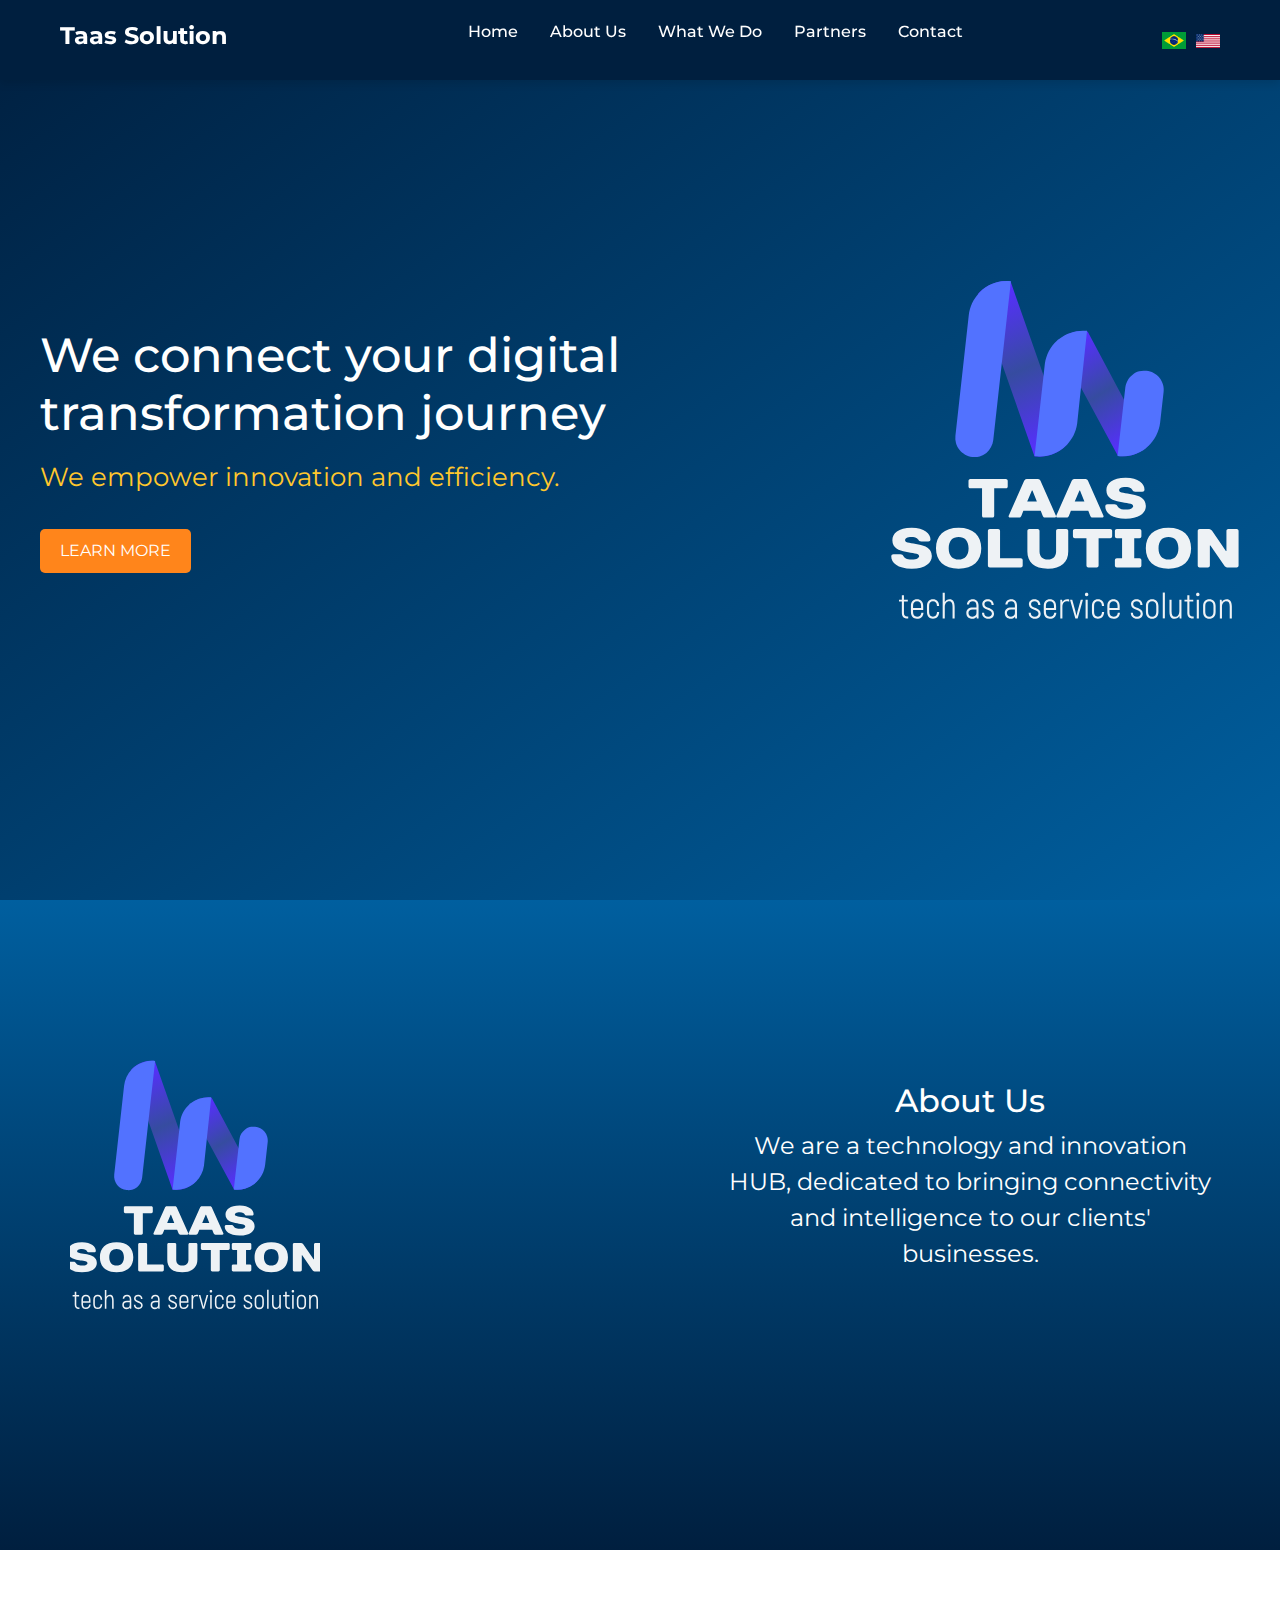
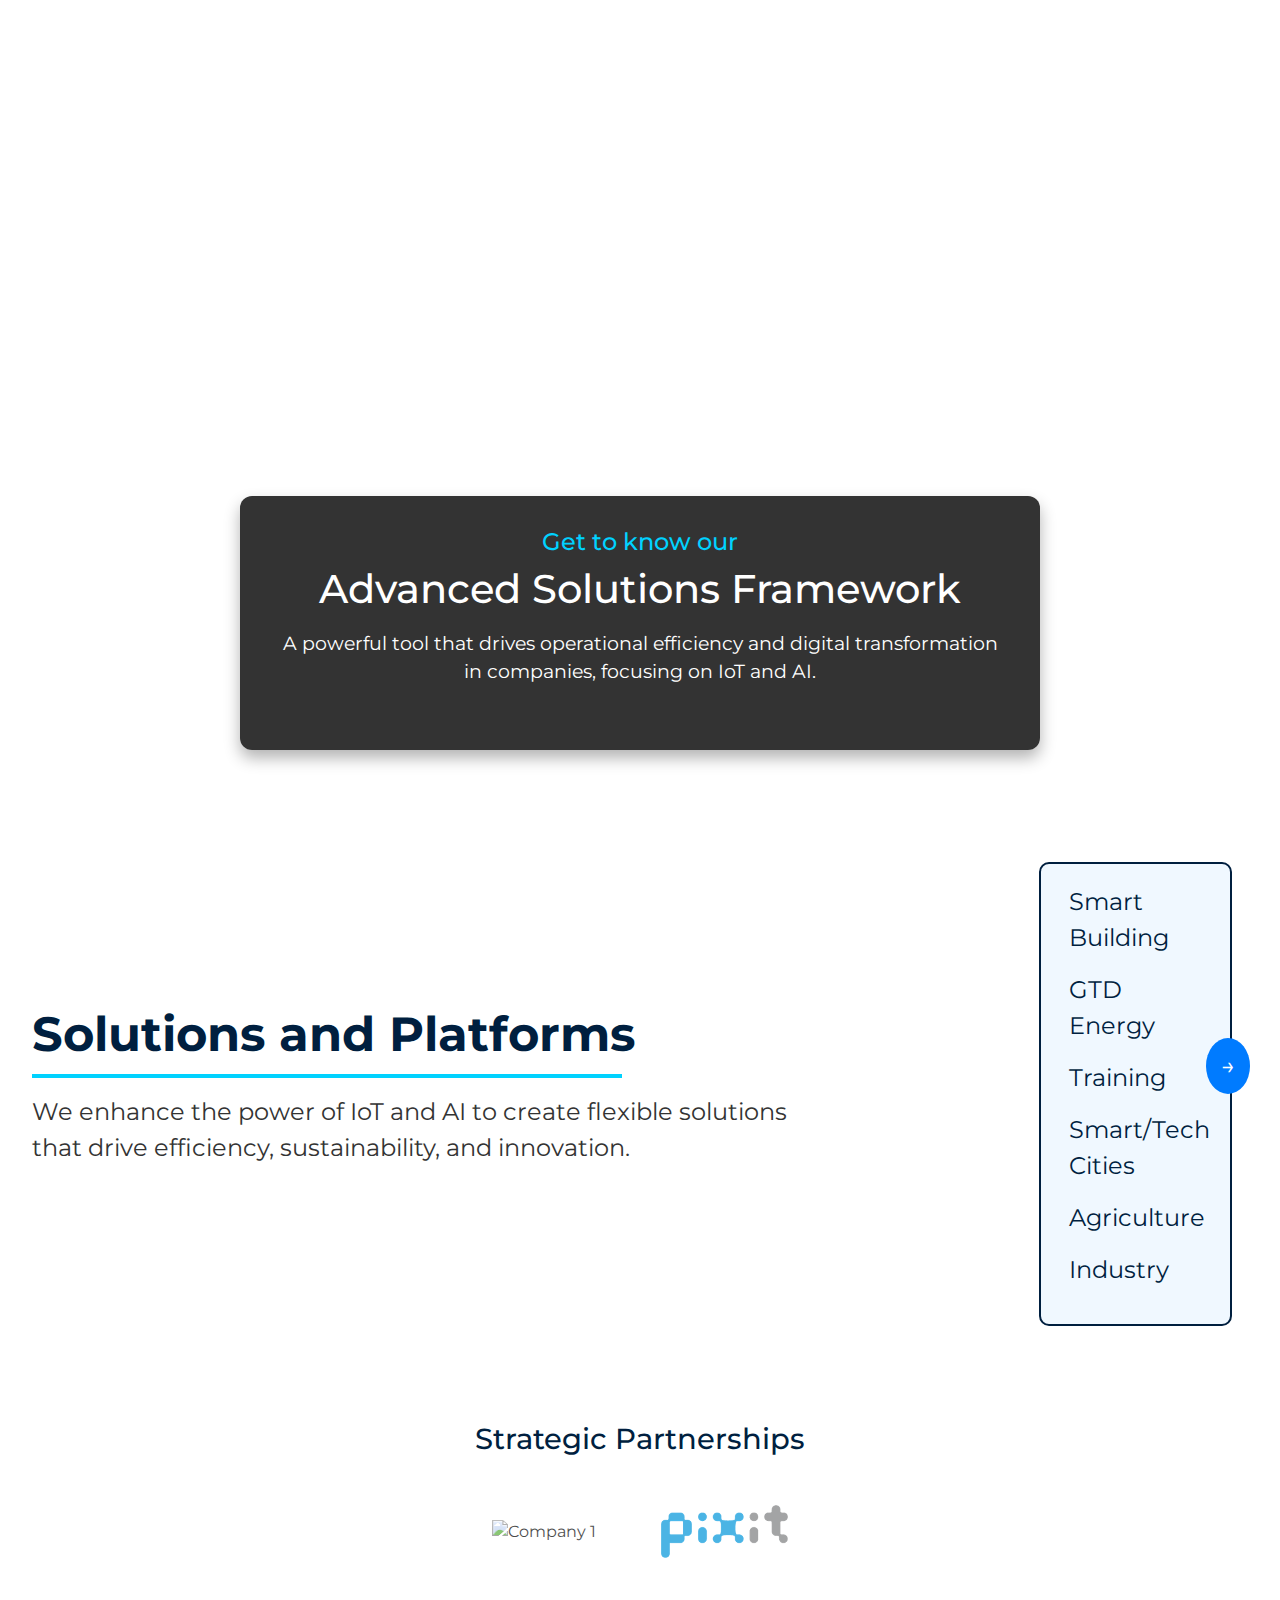
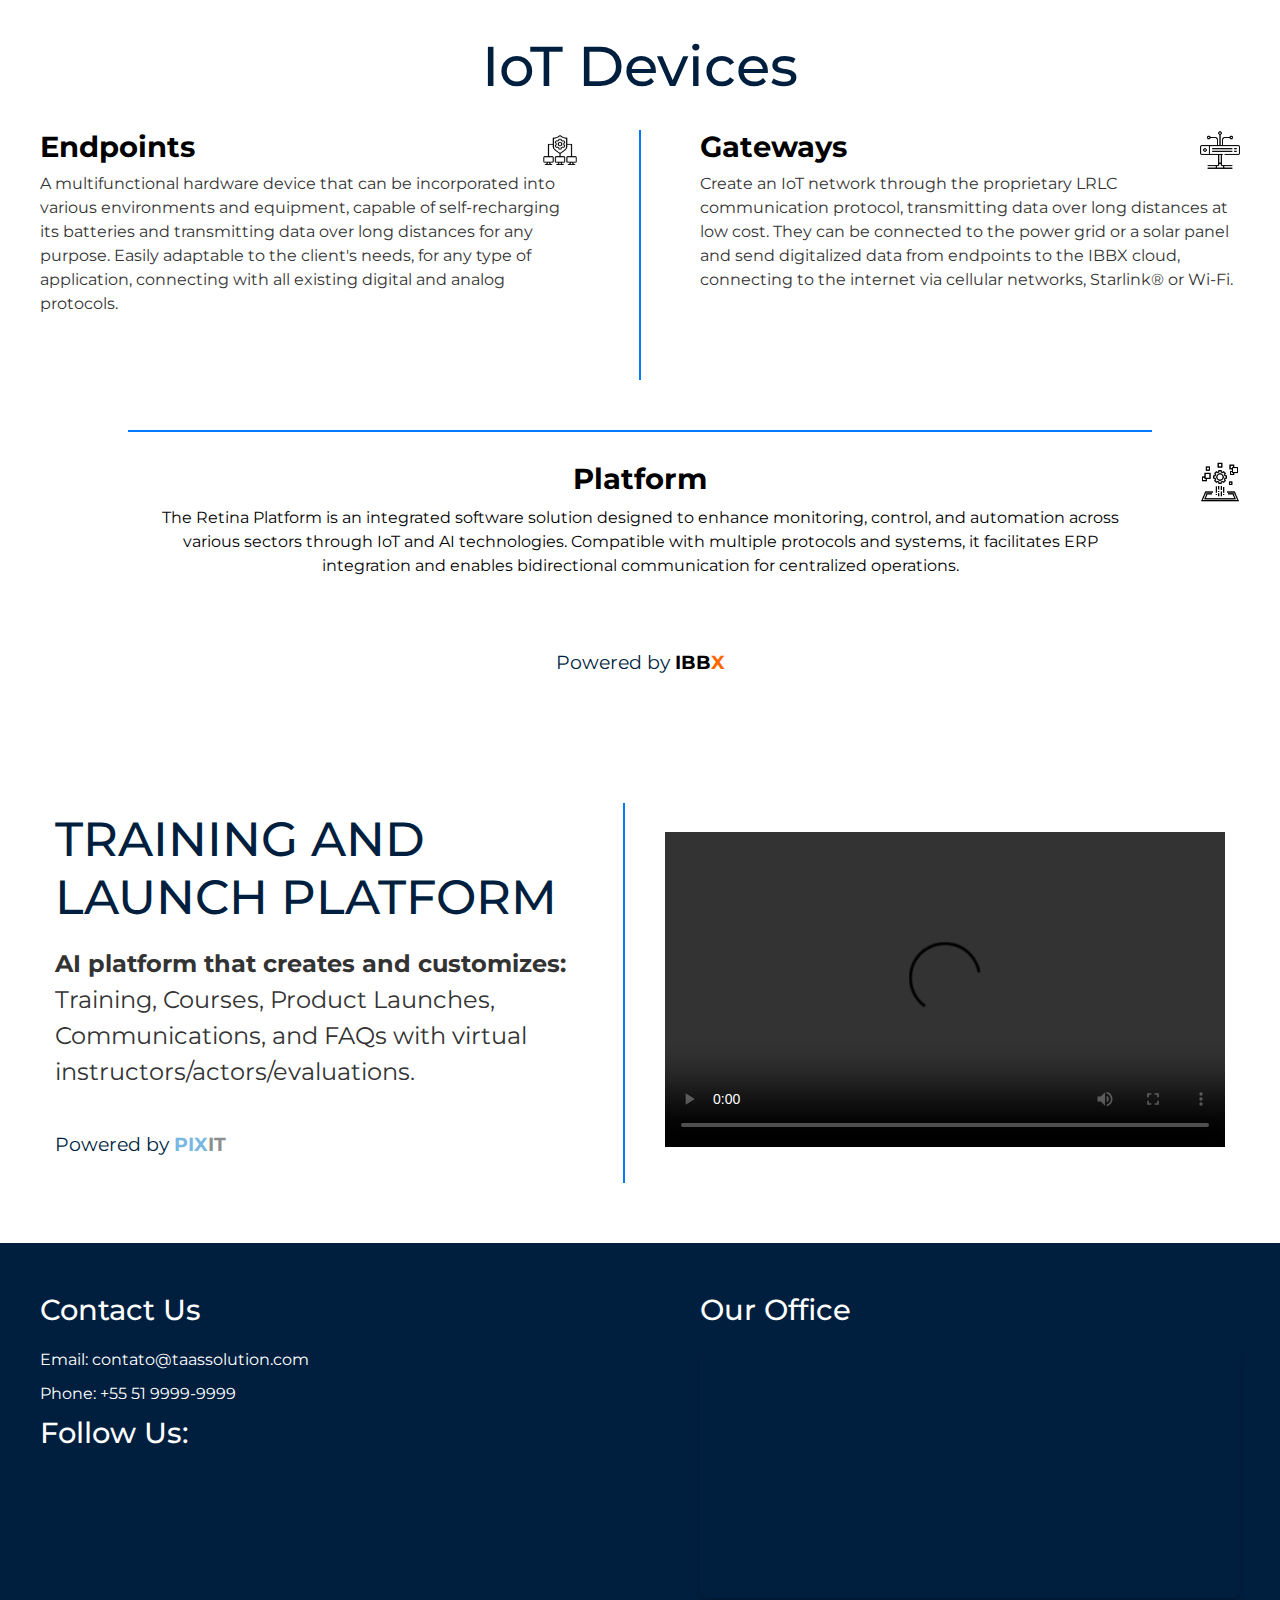
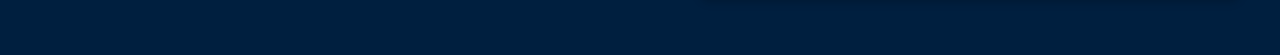
==== ingles.html @ 10f41450 "Commit 2" ====
<!DOCTYPE html>
<html lang="en">
  <head>
    <meta charset="UTF-8" />
    <meta name="viewport" content="width=device-width, initial-scale=1.0" />
    <title>Taas Solution</title>
    <link
      rel="stylesheet"
      href="https://maxcdn.bootstrapcdn.com/bootstrap/4.5.2/css/bootstrap.min.css"
    />
    <link
      rel="stylesheet"
      href="https://unicons.iconscout.com/release/v4.0.8/css/line.css"
    />
    <link
      href="https://fonts.googleapis.com/css2?family=Montserrat:wght@400;700&display=swap"
      rel="stylesheet"
    />
    <link rel="icon" href="images/favicon.svg" type="image/x-icon" />
    <link rel="stylesheet" href="styles.css" />
  </head>
  <body>
    <nav>
      <div class="container nav__container">
        <a href="index.html" class="nav-brand">
          <h4 class="nav-title">Taas Solution</h4>
        </a>
        <ul class="nav__menu">
          <li><a href="#home">Home</a></li>
          <li><a href="#quem-somos">About Us</a></li>
          <li><a href="#fazemos">What We Do</a></li>
          <li><a href="#parceiro">Partners</a></li>
          <li><a href="#contato">Contact</a></li>
        </ul>
        <div class="language-switcher">
          <a href="index.html"
            ><img
              src="images/brazil-flag.png"
              alt="Portuguese"
              class="flag-icon"
          /></a>
          <a href="CC.html"
            ><img src="images/usa-flag.webp" alt="English" class="flag-icon"
          /></a>
        </div>
        <button id="open-menu-btn" class="menu-btn">
          <i class="uil uil-bars"></i>
        </button>
        <button id="close-menu-btn" class="menu-btn" style="display: none">
          <i class="uil uil-times"></i>
        </button>
      </div>
    </nav>

    <header>
      <div class="header-content" id="home">
        <div class="header-text" >
          <h1>We connect your digital transformation journey</h1>
          <p>We empower innovation and efficiency.</p>
          <a href="#servicos" class="cta-button">Learn More</a>
        </div>
        <div class="logo-container">
          <img
            src="images/logoTbranco.svg"
            alt="Taas Solution Logo"
            class="logo-header"
          />
        </div>
      </div>
    </header>

    <section class="about-section" id="quem-somos">
      <div class="about-container">
        <div class="about-images">
          <img src="images/logoTbranco.svg" alt="About Us" />
        </div>
        <div class="about-text">
          <h2 class="text-center">About Us</h2>
          <p>
            We are a technology and innovation HUB, dedicated to bringing
            connectivity and intelligence to our clients' businesses.
          </p>
        </div>
      </div>
    </section>

    <!-- Cards colocados fora de qualquer seção -->
    <div class="services-grid cards-position" data-aos="fade-up">
      <div class="service-card">
        <i class="uil uil-database"></i>
        <h3>Data</h3>
        <h4 class="service-subtitle">BIG DATA</h4>
        <hr class="service-line" />
        <p>
          Work with your business data simply, quickly, securely, and reliably.
        </p>
      </div>
      <div class="service-card">
        <i class="uil uil-cloud"></i>
        <h3>Connectivity</h3>
        <h4 class="service-subtitle">IOT</h4>
        <hr class="service-line" />
        <p>
          Build the cloud from scratch or modernize your cloud computing
          infrastructure.
        </p>
      </div>
      <div class="service-card">
        <i class="uil uil-robot"></i>
        <h3>Artificial Intelligence</h3>
        <h4 class="service-subtitle">AI</h4>
        <hr class="service-line" />
        <p>
          Activate AI potential in your company, optimizing costs and service
          efficiency.
        </p>
      </div>
      <div class="service-card">
        <i class="uil uil-chart-line"></i>
        <h3>Machine Learning</h3>
        <h4 class="service-subtitle">ML</h4>
        <hr class="service-line" />
        <p>
          Use machine learning to improve your operations and achieve better
          results.
        </p>
      </div>
    </div>

    <section class="services-section" id="servicos"></section>

    <!-- New Highlight Section with Parallax Effect -->
    <section class="highlight-section">
      <div class="highlight-card">
        <h3>Get to know our</h3>
        <h2>Advanced Solutions Framework</h2>
        <p>
          A powerful tool that drives operational efficiency and digital
          transformation in companies, focusing on IoT and AI.
        </p>
      </div>
    </section>

    <section class="solucoes-section">
      <div class="solucoes-container" id="fazemos">
        <!-- Container to be changed -->
        <div class="solucoes-text">
          <h3>Solutions and Platforms</h3>
          <p>
            We enhance the power of IoT and AI to create flexible solutions that
            drive efficiency, sustainability, and innovation.
          </p>
        </div>
        <div class="solucoes-tree">
          <ul>
            <li><i class="uil uil-building"></i> Smart Building</li>
            <li><i class="uil uil-bolt-alt"></i> GTD Energy</li>
            <li><i class="uil uil-presentation"></i> Training</li>
            <li><i class="uil uil-estate"></i> Smart/Tech Cities</li>
            <li><i class="uil uil-flower"></i> Agriculture</li>
            <li><i class="uil uil-setting"></i> Industry</li>
          </ul>
        </div>
      </div>

      <!-- Next and Back Buttons -->
      <button class="slide-btn next"></button>
      <button class="slide-btn-back prev" style="display: none"></button>
    </section>

    <!-- Partners Section -->
    <section class="partners-section">
      <h3 class="partners-title" id="parceiros">Strategic Partnerships</h3>
      <div class="partners-logos">
        <img src="images/ibbx - cópia.png" alt="Company 1" />
        <img src="images/pixit.png" alt="Company 2" />
      </div>
    </section>

    <section class="iot-section">
      <h2 class="iot-title">IoT Devices</h2>

      <div class="iot-content">
        <!-- Endpoints and Gateways Columns -->
        <div class="iot-row">
          <div class="iot-column">
            <h3 class="iot-column-title">Endpoints</h3>
            <img
              src="images/endpoint-security.png"
              class="iot-icon"
              alt="Endpoint Icon"
            />
            <p>
              A multifunctional hardware device that can be incorporated into
              various environments and equipment, capable of self-recharging its
              batteries and transmitting data over long distances for any
              purpose. Easily adaptable to the client's needs, for any type of
              application, connecting with all existing digital and analog
              protocols.
            </p>
          </div>
          <!-- Vertical Divider Line -->
          <div class="vertical-divider"></div>
          <div class="iot-column">
            <h3 class="iot-column-title">Gateways</h3>
            <img
              src="images/gateway.png"
              class="iot-icon"
              alt="Gateway Icon"
            />
            <p>
              Create an IoT network through the proprietary LRLC communication
              protocol, transmitting data over long distances at low cost. They
              can be connected to the power grid or a solar panel and send
              digitalized data from endpoints to the IBBX cloud, connecting to
              the internet via cellular networks, Starlink® or Wi-Fi.
            </p>
          </div>
        </div>

        <!-- Horizontal Divider Line -->
        <div class="horizontal-divider"></div>

        <!-- Platform -->
        <div class="iot-row iot-platform">
          <h3 class="iot-column-title">Platform</h3>
          <img
            src="images/platform.png"
            class="iot-icon"
            alt="Platform Icon"
          />
          <p>
            The Retina Platform is an integrated software solution designed to
            enhance monitoring, control, and automation across various sectors
            through IoT and AI technologies. Compatible with multiple protocols
            and systems, it facilitates ERP integration and enables
            bidirectional communication for centralized operations.
          </p>
        </div>

        <!-- Powered by IBBX -->
        <div class="powered-by">
          <p>
            Powered by
            <span class="ibbx"
              ><span class="ibb">IBB</span><span class="x">X</span></span
            >
          </p>
        </div>
      </div>
    </section>

    <section class="video-section">
      <div class="container">
        <div class="video-content">
          <div class="video-text">
            <h2>TRAINING AND LAUNCH PLATFORM</h2>
            <p>
              <strong>AI platform that creates and customizes:</strong>
              Training, Courses, Product Launches, Communications, and FAQs
              with virtual instructors/actors/evaluations.
            </p>
            <div class="powered-by">
              <p>
                Powered by
                <span class="pixit"
                  ><span class="pix">PIX</span><span class="it">IT</span></span
                >
              </p>
            </div>
          </div>
          <div class="divider-line"></div>
          <!-- Divider Line -->
          <div class="video-embed">
            <video width="560" height="315" controls>
              <source src="/images/WhatsApp Video 2024-10-09 at 15.07.28.mp4" type="video/mp4">
              Your browser does not support the video element.
            </video>
          </div>
        </div>
      </div>
    </section>

    <footer class="footer-section">
      <div class="footer-container" id="contato">
        <!-- Contact and Social Media Block -->
        <div class="footer-info">
          <h3>Contact Us</h3>
          <p>Email: contato@taassolution.com</p>
          <p>Phone: +55 51 9999-9999</p>

          <h3>Follow Us:</h3>
          <div class="social-icons">
            <a href="#"><i class="uil uil-linkedin"></i></a>
            <a href="#"><i class="uil uil-instagram"></i></a>
            <a href="#"><i class="uil uil-twitter"></i></a>
            <a href="#"><i class="uil uil-facebook"></i></a>
          </div>
        </div>

        <!-- Map Block -->
        <div class="footer-map">
          <h3>Our Office</h3>
          <iframe
            src="https://www.google.com/maps/embed?pb=!1m18!1m12!1m3!1d3454.355248217797!2d-51.17186718452604!3d-30.030686681889117!2m3!1f0!2f0!3f0!3m2!1i1024!2i768!4f13.1!3m3!1m2!1s0x95197919b8c407c5%3A0xaf8b6d4ad93e0ff7!2sAv.%20Dr.%20Nilo%20Pe%C3%A7anha%2C%202825%20-%20Boa%20Vista%2C%20Porto%20Alegre%20-%20RS%2C%2091303-001%2C%20Brazil!5e0!3m2!1sen!2sus!4v1697047225698!5m2!1sen!2sus"
            width="100%"
            height="250"
            style="border: 0"
            allowfullscreen=""
            loading="lazy"
          >
          </iframe>
        </div>
      </div>
    </footer>

    <script src="https://cdn.jsdelivr.net/npm/aos@2.3.4/dist/aos.js"></script>
    <script>
      AOS.init();
    </script>
    <script src="script.js"></script>
  </body>
</html>
---- styles.css ----
/* Estilização Geral */
body {
  font-family: "Montserrat", sans-serif;
  background-color: #ffffff;
  color: #000000;
  margin: 0;
  padding: 0;
  box-sizing: border-box;
}

nav {
  background-color: #001f3f;
  position: fixed;
  top: 0;
  left: 0;
  width: 100%;
  height: 5rem;
  z-index: 1000;
  display: flex;
  justify-content: center;
  align-items: center;
  box-shadow: 0 4px 8px rgba(0, 0, 0, 0.1);
}

.nav__container {
  display: flex;
  justify-content: space-between;
  align-items: center;
  width: 100%;
  max-width: 1200px;
  padding: 0 20px;
}

.nav-title {
  font-size: 1.5rem;
  font-weight: 700;
  color: #ffffff;
  display: flex;
  align-items: center;
}

.nav__menu {
  display: flex;
  align-items: center;
  gap: 2rem;
  list-style-type: none;
}

.nav__menu a {
  font-size: 1rem;
  font-weight: 500;
  color: #ffffff;
  transition: color 0.3s ease;
}

.nav__menu a:hover {
  color: #ff851b;
}

.language-switcher {
  display: flex;
  align-items: center;
  gap: 10px;
}

.flag-icon {
  width: 24px;
  height: auto;
}

.menu-btn {
  display: none;
  background: none;
  border: none;
  color: #ffffff;
  font-size: 2rem;
  cursor: pointer;
}

/* Estilização da Header */
/* Estilização da Header */
header {
  height: 100vh;
  background: linear-gradient(to bottom right, #001f3f, #005f9f);
  display: flex;
  justify-content: center;
  align-items: center;
  text-align: left;
  color: white;
  position: relative;
  padding: 0 20px;
}

.header-content {
  display: flex;
  justify-content: space-between;
  align-items: center;
  width: 100%;
  max-width: 1200px;
}

.header-text {
  max-width: 50%;
}

header h1 {
  font-size: 3rem;
  margin-bottom: 1rem;
}

header p {
  font-size: 1.6rem;
  margin-bottom: 2rem;
  color: #ffc72c;
}

.cta-button {
  display: inline-block;
  background-color: #ff851b;
  color: white;
  padding: 10px 20px;
  font-size: 1rem;
  text-transform: uppercase;
  border-radius: 5px;
  text-decoration: none;
  transition: background-color 0.3s ease;
}

.cta-button:hover {
  background-color: #ff641a;
}

.logo-container {
  position: relative;
  max-width: 50%;
  display: flex;
  justify-content: center;
  align-items: center;
}

.logo-header {
  width: 350px; /* Ajuste o tamanho da logo conforme necessário */
  margin-left: 20px; /* Espaçamento entre o texto e a logo */
}

/* Seção "Quem Somos" */
.about-section {
  padding: 10rem 0 15rem 0;
  background: linear-gradient(to top, #001f3f, #005f9f);
  color: #ffffff;
  display: flex;
  justify-content: space-around;
  align-items: center;
  position: relative;
  z-index: 2;
  text-align: center;
}

.about-container {
  display: flex;
  align-items: center;
  justify-content: space-between;
  max-width: 1200px;
  width: 100%;
  padding: 0 20px;
}

.about-images img {
  width: 250px;
  height: 250px;
  object-fit: cover;
  margin: 0 10px;
}

.about-text {
  max-width: 500px;
  text-align: center;
  font-size: 1.5rem;
}

/* Seção dos Cards */
.services-grid {
  position: relative;
  top: -130px;
  z-index: 3;
  display: grid;
  grid-template-columns: repeat(2, minmax(0, 350px));
  column-gap: 0.5rem;
  row-gap: 1rem;
  justify-content: center;
  max-width: 1000px;
  margin: 0 auto;
}

.service-card {
  background: linear-gradient(135deg, #001f3f, #00d2ff);
  color: white;
  padding: 2rem;
  border-radius: 16px;
  box-shadow: 0 10px 20px rgba(0, 0, 0, 0.2);
  text-align: center;
  transition: transform 0.3s ease, box-shadow 0.3s ease;
  backdrop-filter: blur(10px);
}

.service-card:hover {
  transform: translateY(-5px);
  box-shadow: 0 15px 30px rgba(0, 0, 0, 0.4);
}

.service-card i {
  font-size: 2.5rem;
  color: #fff;
  margin-bottom: 1rem;
}

.service-card h3 {
  font-size: 1.8rem;
  color: #fff;
}

.service-subtitle {
  font-size: 1.2rem;
  color: #00d2ff;
  margin-bottom: 1rem;
}

/* Seção de Destaque */
.highlight-section {
  background-image: url("images/ondas.jpg"); /* Substitua pela imagem desejada */
  background-attachment: fixed;
  background-size: cover;
  background-position: center;
  margin-top: -70px;
  padding: 4rem 2rem;
  text-align: center;
  color: white;
}

.highlight-card {
  max-width: 800px;
  margin: 0 auto;
  padding: 2rem;
  background-color: rgba(0, 0, 0, 0.8);
  border-radius: 12px;
  box-shadow: 0 8px 16px rgba(0, 0, 0, 0.3);
}

.highlight-card h3 {
  font-size: 1.5rem;
  margin-bottom: 0.5rem;
  color: #00d2ff;
}

.highlight-card h2 {
  font-size: 2.5rem;
  margin-bottom: 1rem;
  color: #ffffff;
}

.highlight-card p {
  font-size: 1.2rem;
  margin-bottom: 2rem;
}

.explore-btn {
  padding: 10px 20px;
  background-color: #00d2ff;
  color: #001f3f;
  font-size: 1rem;
  text-transform: uppercase;
  border-radius: 5px;
  text-decoration: none;
  transition: background-color 0.3s ease;
}

.explore-btn:hover {
  background-color: #009dcf;
}

/* Estilo da primeira página (não alterado) */

.solucoes-section {
  background-color: #fff;
  padding: 3rem 2rem;
  display: flex;
  justify-content: space-between;
  align-items: center;
  position: relative;
}

.solucoes-container {
  display: flex;
  justify-content: space-between;
  align-items: center;
  max-width: 1200px;
  width: 100%;
  opacity: 1;
  transform: translateY(0);
  transition: opacity 0.5s ease, transform 0.5s ease;
}

.solucoes-container.hide-content {
  opacity: 0;
  transform: translateY(20px);
}

.solucoes-text h3 {
  font-size: 3rem;
  color: #001f3f;
  font-weight: bold;
  margin-bottom: 1rem;
  position: relative;
}

.solucoes-text h3::after {
  content: "";
  display: block;
  width: 590px; /* Ajuste o tamanho da linha */
  height: 4px; /* Ajuste a espessura da linha */
  background-color: #00d2ff; /* Cor da linha */
  margin-top: 10px;
}

.solucoes-text p {
  font-size: 1.5rem;
  color: #333;
}

.solucoes-tree {
  max-width: 55%;
  padding: 20px;
  border-radius: 10px;
  border: 2px solid #001f3f;
  background-color: #f0f8ff;
  transition: box-shadow 0.3s ease;
  margin-left: 200px;
}

.solucoes-tree:hover {
  box-shadow: 0 0 15px rgba(0, 245, 255, 1);
}

.solucoes-tree ul {
  list-style: none;
  padding: 0;
}

.solucoes-tree ul li {
  font-size: 1.5rem;
  color: #001f3f;
  display: flex;
  align-items: center;
  margin-bottom: 1rem;
}

.solucoes-tree ul li i {
  font-size: 2rem;
  color: #007bff;
  margin-right: 0.5rem;
}

/* Estilo dos botões de próxima e voltar */
.slide-btn,
.slide-btn-back {
  background-color: #007bff;
  color: white;
  border: none;
  border-radius: 50%;
  padding: 10px 15px;
  font-size: 1.5rem;
  cursor: pointer;
  transition: background-color 0.3s ease;
  display: flex;
  justify-content: center;
  align-items: center;
  position: absolute;
  bottom: 50%; /* Sobe o botão */
  transform: translateY(0);
}

.slide-btn {
  right: 30px;
}

.slide-btn-back {
  left: 30px;
  display: none; /* Começa escondido */
}

.slide-btn:hover,
.slide-btn-back:hover {
  background-color: #0056b3;
}

.slide-btn::before {
  content: "→";
  font-size: 1.5rem;
  color: white;
}

.slide-btn-back::before {
  content: "←";
  font-size: 1.5rem;
  color: white;
}

.grabbing {
  cursor: grabbing;
}

/* Ajuste para o carrossel dos cards */
.carousel-container {
  overflow: hidden;
  width: 100%;
  max-width: 1200px; /* Define uma largura máxima para o container */
  margin: 0 auto;
  position: relative;
  padding-left: 50px; /* Adiciona um espaçamento à esquerda */
  overflow-x: hidden;
}

.carousel-track {
  display: flex;
  transition: transform 0.5s ease-in-out; /* Transição suavizada */
  will-change: transform;
  justify-content: flex-start; /* Garante que os cards começam alinhados à esquerda */
}

/* Estilo dos cards no carrossel */
.solucoes-card {
  flex: 0 0 calc(33.33% - 20px); /* Ajusta a largura dos cards */
  box-sizing: border-box;
  padding: 20px;
  background-color: #f0f8ff;
  border-radius: 10px;
  box-shadow: 0 4px 8px rgba(0, 0, 0, 0.1);
  margin-right: 20px;
}

.solucoes-card h3 {
  font-size: 1.8rem; /* Tamanho ajustado do título */
  color: #001f3f;
  margin-bottom: 0.5rem;
}

.solucoes-card p {
  font-size: 1rem; /* Diminui o subtítulo */
  color: #007bff;
  margin-bottom: 1rem;
}

.solucoes-card ul {
  list-style: none;
  padding-left: 0;
}

.solucoes-card ul li {
  margin-bottom: 8px;
  font-size: 0.9rem; /* Ajusta o tamanho do texto das listas */
  color: #333;
  text-align: left;
}

.solucoes-card i {
  font-size: 2rem; /* Tamanho do ícone */
  margin-bottom: 1rem;
  color: #007bff;
}

/* Ajuste para a animação ao alternar os conteúdos */
.solucoes-container {
  opacity: 1;
  transform: translateY(0);
  transition: opacity 0.5s ease, transform 0.5s ease;
}

.solucoes-container.hide-content {
  opacity: 0;
  transform: translateY(20px);
}

/* Botão de navegação - Próximo */
.carousel-nav-next {
  position: absolute;
  top: 45%;
  right: -40px; /* Mais perto do container */
  transform: translateY(-50%);
  background-color: #1d9bf0; /* Azul mais claro e moderno */
  color: white;
  border: none;
  padding: 12px 20px;
  cursor: pointer;
  z-index: 10;
  border-radius: 12px; /* Arredondado */
  box-shadow: 0 6px 12px rgba(0, 0, 0, 0.2); /* Sombra suave para profundidade */
  transition: all 0.3s ease; /* Transição suave */
}

.carousel-nav-next:hover {
  background-color: #0d6efd; /* Cor de hover */
}

/* Botão de navegação - Voltar */
.carousel-nav-prev {
  position: absolute;
  top: 55%; /* Mais perto do botão 'next' */
  right: -40px; /* Alinhado à direita */
  background-color: #1d9bf0; /* Azul mais claro e moderno */
  color: white;
  border: none;
  padding: 12px 20px;
  cursor: pointer;
  z-index: 10;
  border-radius: 12px; /* Arredondado */
  box-shadow: 0 6px 12px rgba(0, 0, 0, 0.2); /* Sombra suave */
  transition: all 0.3s ease; /* Transição suave */
}

.carousel-nav-prev:hover {
  background-color: #0d6efd; /* Cor de hover */
}

/* Seção de vídeo */
.video-section {
  display: flex;
  justify-content: center;
  align-items: center;
  padding: 50px 0;
  background: #f9f9f9; /* Fundo suave para destacar a seção */
}

.container {
  display: flex;
  justify-content: space-between;
  align-items: center;
  max-width: 1200px;
  margin: 0 auto;
  gap: 30px; /* Espaço entre o texto e o vídeo */
}

/* Estilos da seção do vídeo */
.video-section {
  padding: 60px 0;
  display: flex;
  justify-content: center;
  align-items: center;
  background-color: #fff;
}

.video-content {
  display: flex;
  justify-content: space-between;
  align-items: center;
  max-width: 1200px;
  width: 100%;
}

.video-text {
  flex: 1;
  padding-right: 40px;
}

.video-text h2 {
  font-size: 3rem; /* Aumenta o texto */
  color: #001f3f;
  margin-bottom: 20px;
}

.video-text p {
  font-size: 1.5rem; /* Aumenta o subtítulo */
  color: #333;
}

.powered-by p {
  margin-top: 10px;
  font-size: 1.2rem;
  color: #007bff;
}

/* Linha divisória */
.divider-line {
  width: 2px;
  background-color: #007bff; /* Cor da linha divisória */
  height: 380px;
  margin: 0 40px;
  margin-left: -3px;
}

.video-embed {
  flex: 1;
}

.video-embed iframe {
  width: 100%;
  height: 315px;
  border-radius: 10px;
  box-shadow: 0 4px 8px rgba(0, 0, 0, 0.1);
}

.iot-section {
  padding: 50px 0;
  text-align: center;
  background-color: #fff;
}

.iot-title {
  font-size: 3.5rem;
  margin-bottom: 30px;
  color: #001f3f;
  margin-top: -40px;
}

.iot-content {
  display: flex;
  flex-direction: column;
  align-items: center;
}

.iot-row {
  display: flex;
  justify-content: space-around;
  width: 100%;
  max-width: 1200px;
  margin-bottom: 20px;
  position: relative;
}

.iot-column {
  width: 45%;
  text-align: left;
  position: relative;
}

.iot-column-title {
  font-size: 1.8rem;
  color: black;
  font-weight: bold;
}

.iot-column p {
  font-size: 1rem;
  color: #333;
}

.iot-icon {
  position: absolute;
  right: 0;
  top: 0;
  width: 40px;
  height: 40px;
}
/* Linha divisória horizontal */
.horizontal-divider {
  width: 80%; /* A linha ocupará 80% da largura do contêiner */
  height: 2px; /* Define uma linha fina de 2px de altura */
  background-color: #007bff; /* Cor da linha */
  margin: 30px auto; /* Centraliza a linha horizontalmente */
  display: block; /* Garante que se comporte como uma linha horizontal */
}

/* Linha divisória vertical */
.vertical-divider {
  width: 2px; /* Define a largura da linha */
  height: 250px; /* Define a altura da linha vertical */
  background-color: #007bff; /* Cor da linha */
  margin: 0 auto; /* Centraliza a linha vertical */
  display: block; /* Garante que se comporte como uma linha vertical */
}

.iot-platform {
  flex-direction: column;
  text-align: center;
}

.iot-platform .iot-column-title {
  margin-bottom: 10px;
}

.iot-platform img {
  margin-bottom: 20px;
}

.iot-platform p {
  width: 80%;
  margin: 0 auto;
  text-align: center;
}

.powered-by {
  margin-top: 40px;
}

.powered-by p {
  font-size: 1.2rem;
  color: #001f3f;
}

.ibbx {
  font-weight: bold;
}

.ibb {
  color: #000;
}

.x {
  color: #ff6600;
}

/* Estilos para PIXIT */
.pixit {
  font-weight: bold;
}

.pix {
  color: #79b7e3; /* Azul do logo PIXIT */
}

.it {
  color: #8d8e90; /* Cinza do logo PIXIT */
}
/* Ícones de Endpoints, Gateways e Plataforma */
.iot-icon {
  margin-bottom: 15px;
  font-size: 2rem;
  color: #007bff;
}

/* Estilos para o footer */
.footer-section {
  background-color: #001f3f;
  padding: 50px 0;
  color: #fff;
  display: flex;
  justify-content: space-around;
  align-items: center;
}

.footer-container {
  display: flex;
  flex-direction: row;
  justify-content: space-between;
  width: 100%;
  max-width: 1200px;
}

.footer-info {
  width: 45%;
}

.footer-info h3 {
  font-size: 1.8rem;
  margin-bottom: 20px;
}

.footer-info p {
  font-size: 1rem;
  margin-bottom: 10px;
}

.social-icons a {
  color: #fff;
  margin-right: 15px;
  font-size: 1.5rem;
  transition: color 0.3s;
}

.social-icons a:hover {
  color: #007bff; /* Cor de destaque ao passar o mouse */
}

.footer-map {
  width: 45%;
}

.footer-map h3 {
  font-size: 1.8rem;
  margin-bottom: 20px;
}

.footer-map iframe {
  border-radius: 10px;
  box-shadow: 0 4px 10px rgba(0, 0, 0, 0.2);
}

/* Animações */
.footer-info {
  animation: slideInLeft 0.8s ease-in-out;
}

.footer-map {
  animation: zoomIn 1s ease-in-out;
}

@keyframes slideInLeft {
  from {
    opacity: 0;
    transform: translateX(-100px);
  }
  to {
    opacity: 1;
    transform: translateX(0);
  }
}

@keyframes zoomIn {
  from {
    opacity: 0;
    transform: scale(0.8);
  }
  to {
    opacity: 1;
    transform: scale(1);
  }
}

/* Responsividade */
@media (max-width: 768px) {
  .video-content {
    flex-direction: column;
    align-items: center;
  }

  .video-text {
    max-width: 100%;
    text-align: center;
    margin-bottom: 20px;
  }

  .video-embed iframe {
    width: 100%;
    height: auto;
  }
}

/* Animação de Fade In */
@keyframes fadeInLeft {
  from {
    opacity: 0;
    transform: translateX(-20px);
  }
  to {
    opacity: 1;
    transform: translateX(0);
  }
}

/* Seção de Parceiros */
.partners-section {
  background-color: #ffffff;
  padding: 3rem 2rem;
  text-align: center;
}

.partners-title {
  font-size: 1.8rem;
  margin-bottom: 2rem;
  color: #001f3f;
}

.partners-logos {
  display: flex;
  justify-content: center;
  align-items: center;
  gap: 2rem;
}

.partners-logos img {
  max-width: 200px;
  margin: 1rem;
  opacity: 0.7;
  transition: opacity 0.3s ease;
}

.partners-logos img:hover {
  opacity: 1;
}

/* AOS (Animate On Scroll) */
[data-aos="fade-up"] {
  opacity: 0;
  transform: translateY(20px);
  transition-property: transform, opacity;
}

[data-aos="fade-up"].aos-animate {
  opacity: 1;
  transform: translateY(0);
}

/* Responsividade para mobile */
@media (max-width: 768px) {
  /* Ajustes de navegação */
  .menu-btn {
    display: block;
    margin-right: 190px;
  }

  .nav__menu {
    display: none;
    flex-direction: column;
    align-items: center;
    width: 100%;
    background: #001f3f;
    position: absolute;
    top: 5rem;
    left: 0;
  }

  .nav__menu a {
    margin: 1rem 0;
  }

  .nav__menu.active {
    display: flex;
  }

  #open-menu-btn.active {
    display: none;
  }

  #close-menu-btn.active {
    display: block;
  }

  /* Header */
  .header-content {
    flex-direction: column;
    align-items: center;
    text-align: center;
  }

  .header-text {
    max-width: 90%;
  }

  .rocket-container {
    max-width: 90%;
  }

  .rocket-container .foguete {
    width: 100px;
  }

  .rocket-container .notebook {
    width: 200px;
    margin-top: -10px;
  }

  /* Seção "Quem Somos" */
  .about-container {
    flex-direction: column;
    text-align: center;
    padding: 0 10px;
  }

  .about-images img {
    width: 100%;
    height: auto;
    margin-bottom: 1.5rem;
  }

  .about-text {
    max-width: 100%;
    text-align: center;
    font-size: 1.3rem;
  }

  /* Grid de Serviços */
  .services-grid {
    grid-template-columns: 1fr;
    gap: 1.5rem;
  }

  .service-card {
    max-width: 90%;
    margin: 0 auto;
  }

  /* Carrossel */
  .carousel-container {
    width: 100%;
    max-width: none; /* Remover a largura máxima em telas pequenas */
    overflow: hidden; /* Esconder overflow lateral */
    padding-left: 0; /* Remove o padding lateral */
  }

  .carousel-track {
    flex-direction: column; /* Alinha os cards verticalmente */
    align-items: center; /* Centraliza os cards */
  }

  .solucoes-card {
    flex: 0 0 100%; /* Os cards agora ocupam 100% da largura */
    margin-bottom: 20px; /* Espaço entre os cards */
  }

  /* Ocultar os botões "próximo" e "voltar" na versão responsiva */
  .carousel-nav-prev,
  .carousel-nav-next {
    display: none;
  }

  /* Soluções */
  .solucoes-container {
    flex-direction: column;
  }

  .solucoes-text {
    max-width: 100%;
    text-align: center;
  }

  .solucoes-tree {
    max-width: 100%;
    margin-top: 2rem;
    margin-right: 190px;
  }

  .slide-btn {
    top: 85;
    margin-right: 190px;
    position: relative; /* Altere para relative, assim o botão ficará no fluxo do layout */
    margin-top: 350px; /* Adicione uma margem superior para dar espaço entre o card e o botão */
    display: flex;
  }

  /* Video Section */
  .video-content {
    flex-direction: column;
    align-items: center;
  }

  .video-text {
    max-width: 100%;
    text-align: center;
    margin-bottom: 20px;
  }

  .video-embed iframe {
    width: 100%;
    height: auto;
  }

  /* Seção de Parceiros */
  .partners-logos {
    flex-direction: column;
  }

  .partners-logos img {
    max-width: 150px;
    margin: 1rem;
  }

  /* Footer */
  .footer-container {
    flex-direction: column;
    align-items: center;
  }

  .footer-info,
  .footer-map {
    width: 100%;
    text-align: center;
    margin-bottom: 20px;
  }

  .footer-map iframe {
    width: 100%;
    height: 300px;
  }

  /* Seção de Dispositivos IoT */
  .iot-section {
    padding: 50px 0;
    text-align: center;
    background-color: #fff;
  }

  .iot-title {
    font-size: 3rem; /* Diminuir o tamanho da fonte do título */
    margin-bottom: 30px;
    color: #001f3f;
    margin-top: -40px;
  }

  .iot-content {
    display: flex;
    flex-direction: column;
    align-items: center;
  }

  /* Alinhamento de colunas e títulos centralizados */
  .iot-row {
    display: flex;
    flex-direction: column; /* Coloca as colunas uma embaixo da outra para mobile */
    align-items: center;
    width: 100%;
    max-width: 1200px;
    margin-bottom: 20px;
    position: relative;
  }

  .iot-column {
    width: 100%; /* Ajusta para ocupar 100% da largura */
    text-align: center; /* Centraliza os textos */
    margin-bottom: 20px; /* Adiciona espaço entre as colunas */
  }

  .iot-column-title {
    font-size: 1.5rem; /* Diminuir o tamanho do título */
    color: black;
    font-weight: bold;
    margin-bottom: 15px;
    text-align: center; /* Centraliza os títulos */
  }

  .iot-column p {
    font-size: 0.95rem; /* Diminuir o tamanho do texto */
    color: #333;
    line-height: 1.4; /* Melhora a legibilidade */
  }

  /* Ícones */
  .iot-icon {
    float: none; /* Remove o alinhamento à direita */
    display: block;
    margin: 0 auto 15px; /* Centraliza o ícone e ajusta o espaçamento */
    width: 40px;
    height: 40px;
  }

  /* Linha divisória horizontal */
  .horizontal-divider {
    width: 80%;
    height: 2px;
    background-color: #007bff;
    margin: 30px auto;
    transform: none; /* Garante que a linha esteja horizontal */
  }

  /* Ajuste para a plataforma */
  .iot-platform {
    flex-direction: column;
    text-align: center;
  }

  .iot-platform .iot-column-title {
    margin-bottom: 10px;
  }

  .iot-platform img {
    margin-bottom: 20px;
  }

  .iot-platform p {
    width: 80%;
    margin: 0 auto;
    text-align: center;
  }

  .powered-by {
    margin-top: 40px;
  }

  .powered-by p {
    font-size: 1.2rem;
    color: #001f3f;
  }

  .ibbx {
    font-weight: bold;
  }

  .ibb {
    color: #000;
  }

  .x {
    color: #ff6600;
  }
}

@media (max-width: 768px) {
  .iot-row {
    flex-direction: column; /* Coloca as colunas uma abaixo da outra */
  }

  .iot-column {
    width: 100%; /* Colunas ocupam 100% da largura */
    text-align: left;
  }

  /* Ajustes para os ícones */
  .iot-icon {
    width: 35px;
    height: 35px;
  }

  /* Linha divisória horizontal */
  .vertical-divider {
    width: 80%; /* A linha ocupará 80% da largura do contêiner */
    height: 2px; /* A altura da linha é ajustada para 2px para ser horizontal */
    background-color: #007bff;
    margin: 20px auto; /* Centraliza a linha horizontalmente na tela */
    display: block;
  }
  /* Reduz o tamanho do texto */
  .iot-column-title {
    font-size: 1.6rem;
  }

  .iot-column p {
    font-size: 0.95rem;
  }

  .iot-platform p {
    width: 100%; /* Texto ocupa toda a largura em mobile */
  }
  .container {
    flex-direction: column; /* Coloca o conteúdo em coluna para telas menores */
    text-align: center;
  }

  .video-text h2 {
    font-size: 2rem; /* Diminui o título em telas pequenas */
  }

  .video-text p {
    font-size: 1rem; /* Diminui o texto em telas menores */
  }

  .powered-by p {
    font-size: 1rem; /* Ajusta o tamanho do texto "Powered by" */
  }

  .divider-line {
    width: 100%; /* A linha ocupará 100% da largura disponível */
    height: 2px; /* Ajusta a altura para 2px, tornando a linha fina horizontal */
    background-color: #007bff;
    margin: 20px auto; /* Centraliza a linha */
    transform: rotate(0deg); /* Garante que a linha fique na horizontal */
  }

  .video-embed iframe {
    width: 100%; /* Garante que o vídeo ocupe a largura da tela no mobile */
  }

  .footer-container {
    flex-direction: column; /* Alinha os elementos em coluna no mobile */
    text-align: center; /* Centraliza o texto no mobile */
  }

  .footer-info {
    width: 100%; /* Ajusta a largura para 100% no mobile */
    margin-bottom: 30px; /* Adiciona espaço entre os blocos */
  }

  .footer-map {
    width: 100%; /* Ajusta a largura para 100% no mobile */
  }

  .footer-info h3, .footer-map h3 {
    font-size: 1.5rem; /* Ajusta o tamanho do título no mobile */
  }

  .footer-info p {
    font-size: 0.9rem; /* Ajusta o tamanho do texto no mobile */
  }

  .social-icons a {
    font-size: 1.3rem; /* Ajusta o tamanho dos ícones sociais no mobile */
    margin-right: 10px;
  }

  .footer-map iframe {
    height: 200px; /* Reduz a altura do mapa no mobile */
  }
}
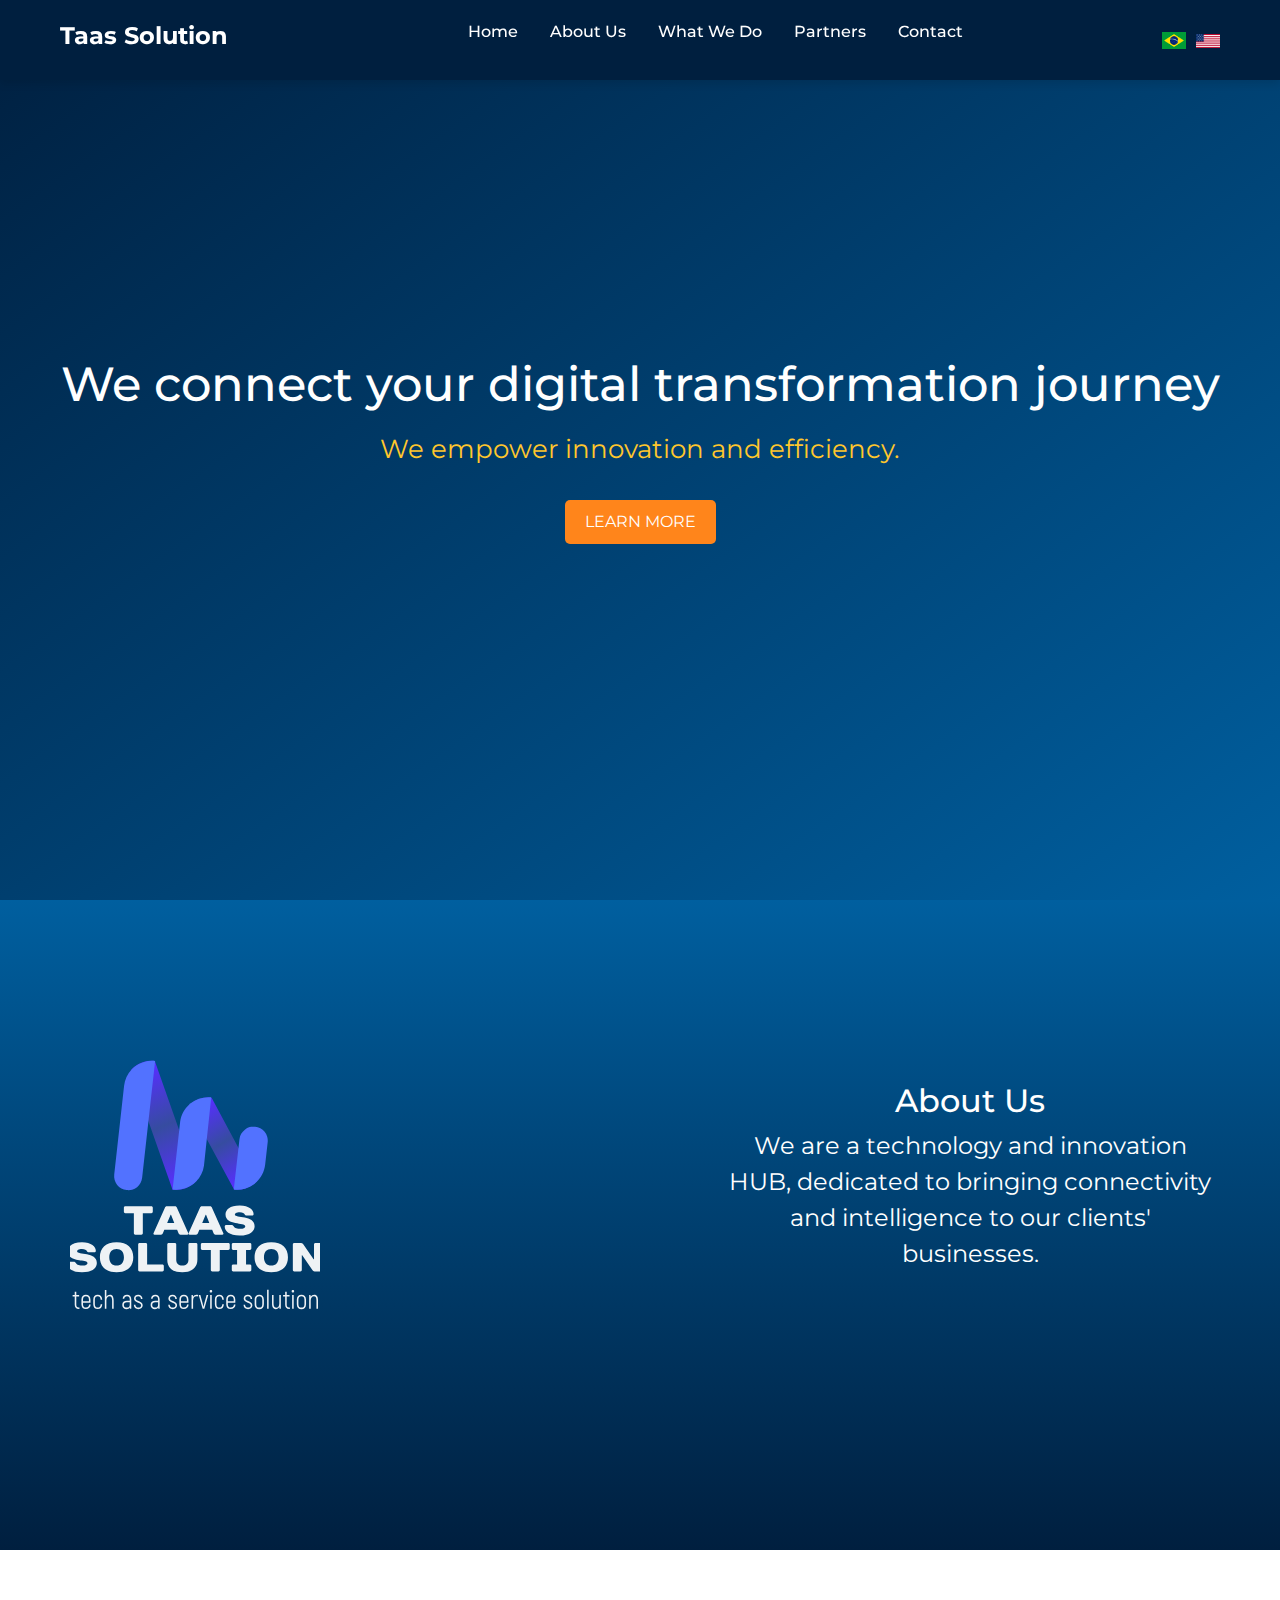
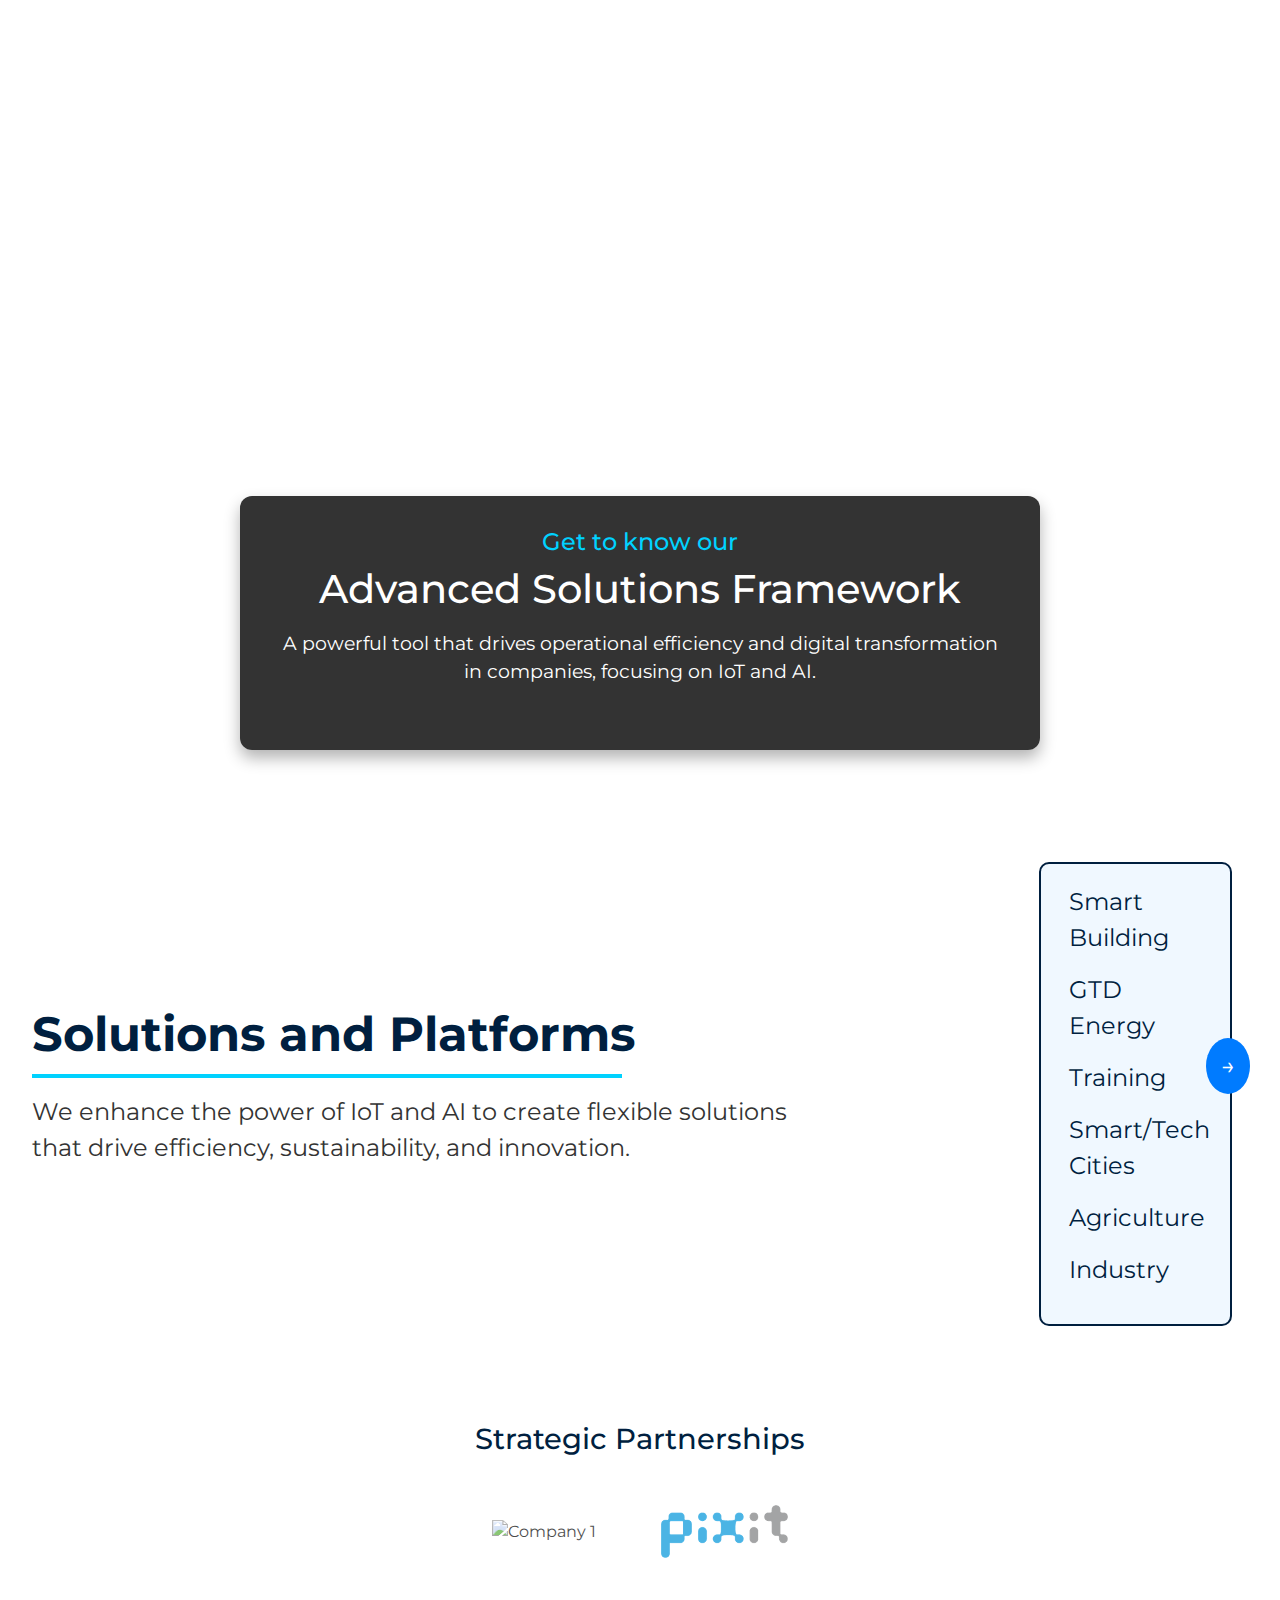
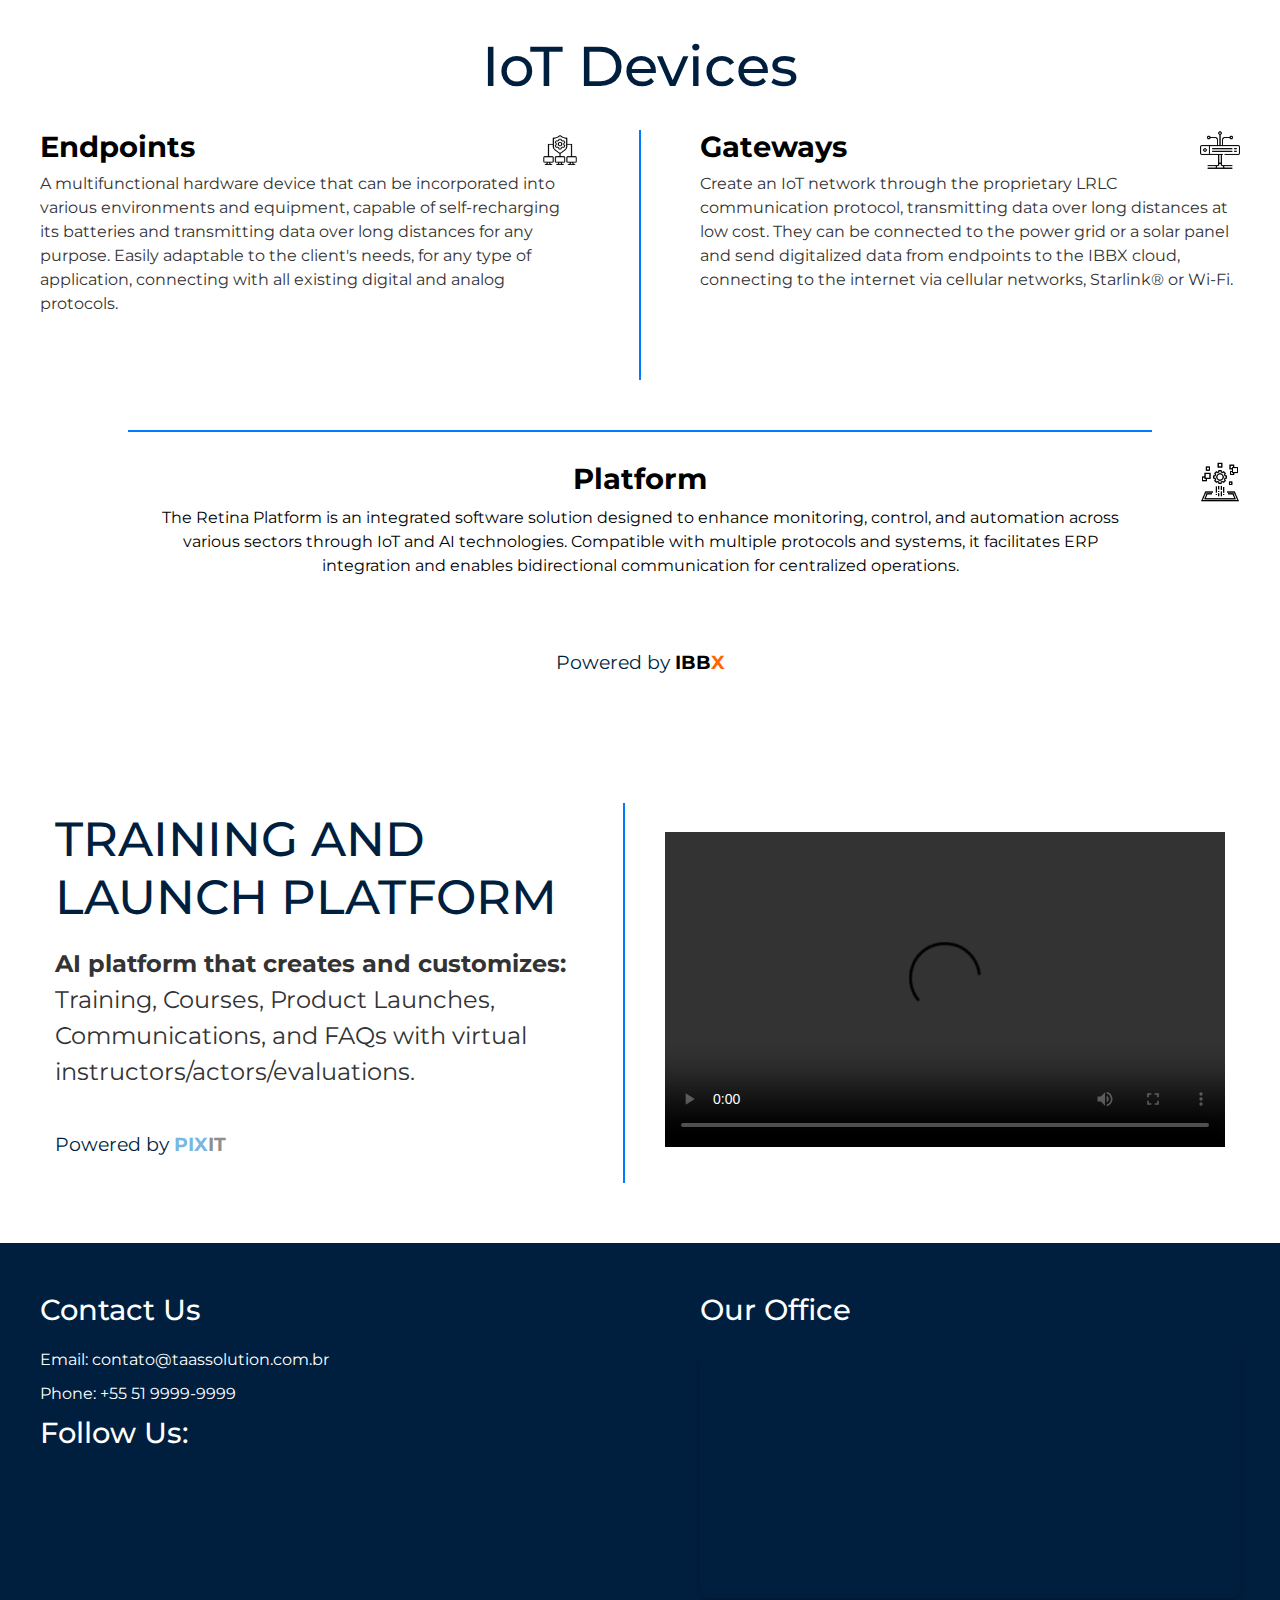
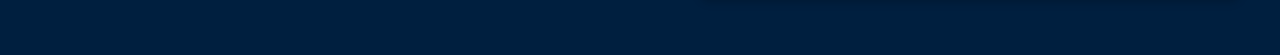
==== commit 23869b51: "commit 3" ====
--- a/ingles.html
+++ b/ingles.html
@@ -39,7 +39,7 @@
               alt="Portuguese"
               class="flag-icon"
           /></a>
-          <a href="CC.html"
+          <a href="ingles.html"
             ><img src="images/usa-flag.webp" alt="English" class="flag-icon"
           /></a>
         </div>
@@ -58,13 +58,6 @@
           <h1>We connect your digital transformation journey</h1>
           <p>We empower innovation and efficiency.</p>
           <a href="#servicos" class="cta-button">Learn More</a>
-        </div>
-        <div class="logo-container">
-          <img
-            src="images/logoTbranco.svg"
-            alt="Taas Solution Logo"
-            class="logo-header"
-          />
         </div>
       </div>
     </header>
@@ -286,7 +279,7 @@
         <!-- Contact and Social Media Block -->
         <div class="footer-info">
           <h3>Contact Us</h3>
-          <p>Email: contato@taassolution.com</p>
+          <p>Email: contato@taassolution.com.br</p>
           <p>Phone: +55 51 9999-9999</p>
 
           <h3>Follow Us:</h3>
--- a/styles.css
+++ b/styles.css
@@ -7,6 +7,9 @@
   padding: 0;
   box-sizing: border-box;
 }
+html {
+  scroll-behavior: smooth;
+}
 
 nav {
   background-color: #001f3f;
@@ -79,13 +82,14 @@
 
 /* Estilização da Header */
 /* Estilização da Header */
+/* Estilização da Header */
 header {
   height: 100vh;
   background: linear-gradient(to bottom right, #001f3f, #005f9f);
   display: flex;
   justify-content: center;
   align-items: center;
-  text-align: left;
+  text-align: center; /* Centraliza o texto */
   color: white;
   position: relative;
   padding: 0 20px;
@@ -93,14 +97,15 @@
 
 .header-content {
   display: flex;
-  justify-content: space-between;
+  justify-content: center; /* Centraliza o conteúdo horizontalmente */
   align-items: center;
   width: 100%;
   max-width: 1200px;
+  flex-direction: column; /* Faz o texto e o botão ficarem em uma coluna */
 }
 
 .header-text {
-  max-width: 50%;
+  max-width: 100%;
 }
 
 header h1 {
@@ -130,18 +135,8 @@
   background-color: #ff641a;
 }
 
-.logo-container {
-  position: relative;
-  max-width: 50%;
-  display: flex;
-  justify-content: center;
-  align-items: center;
-}
-
-.logo-header {
-  width: 350px; /* Ajuste o tamanho da logo conforme necessário */
-  margin-left: 20px; /* Espaçamento entre o texto e a logo */
-}
+
+
 
 /* Seção "Quem Somos" */
 .about-section {
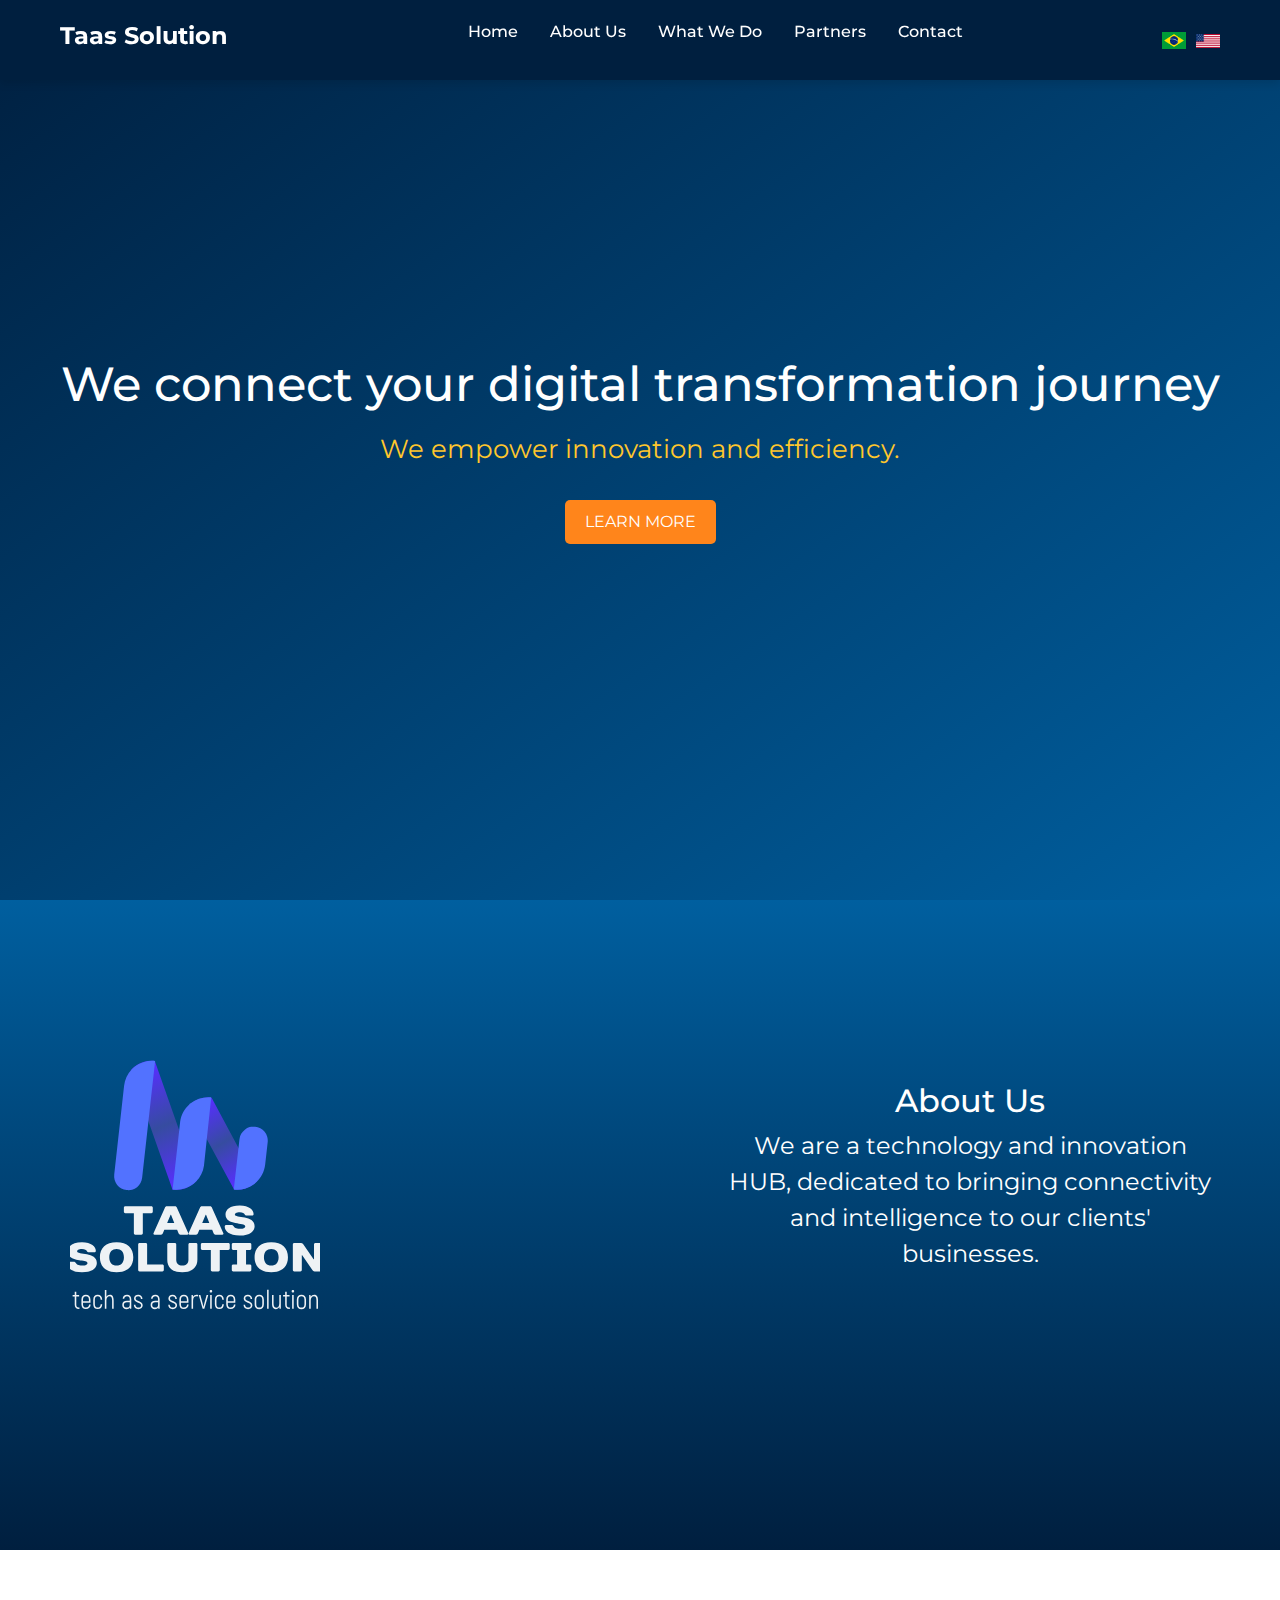
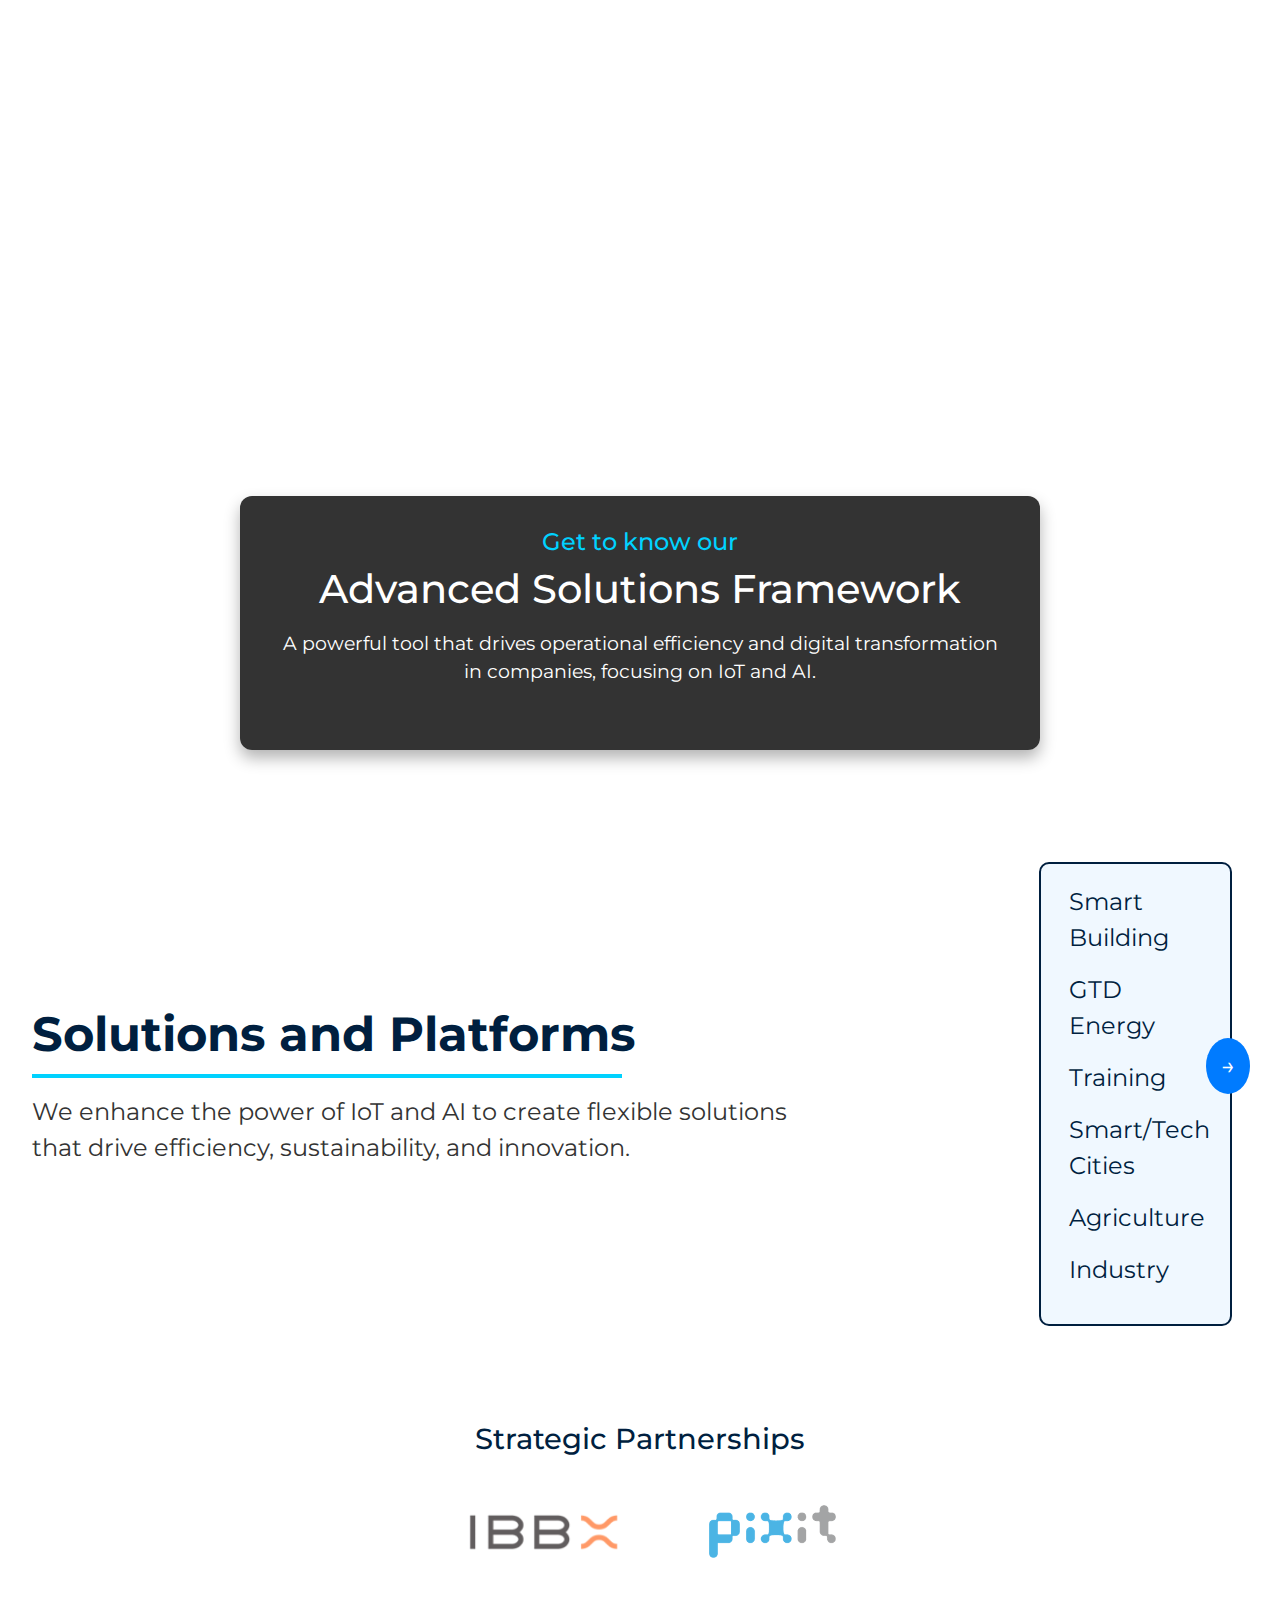
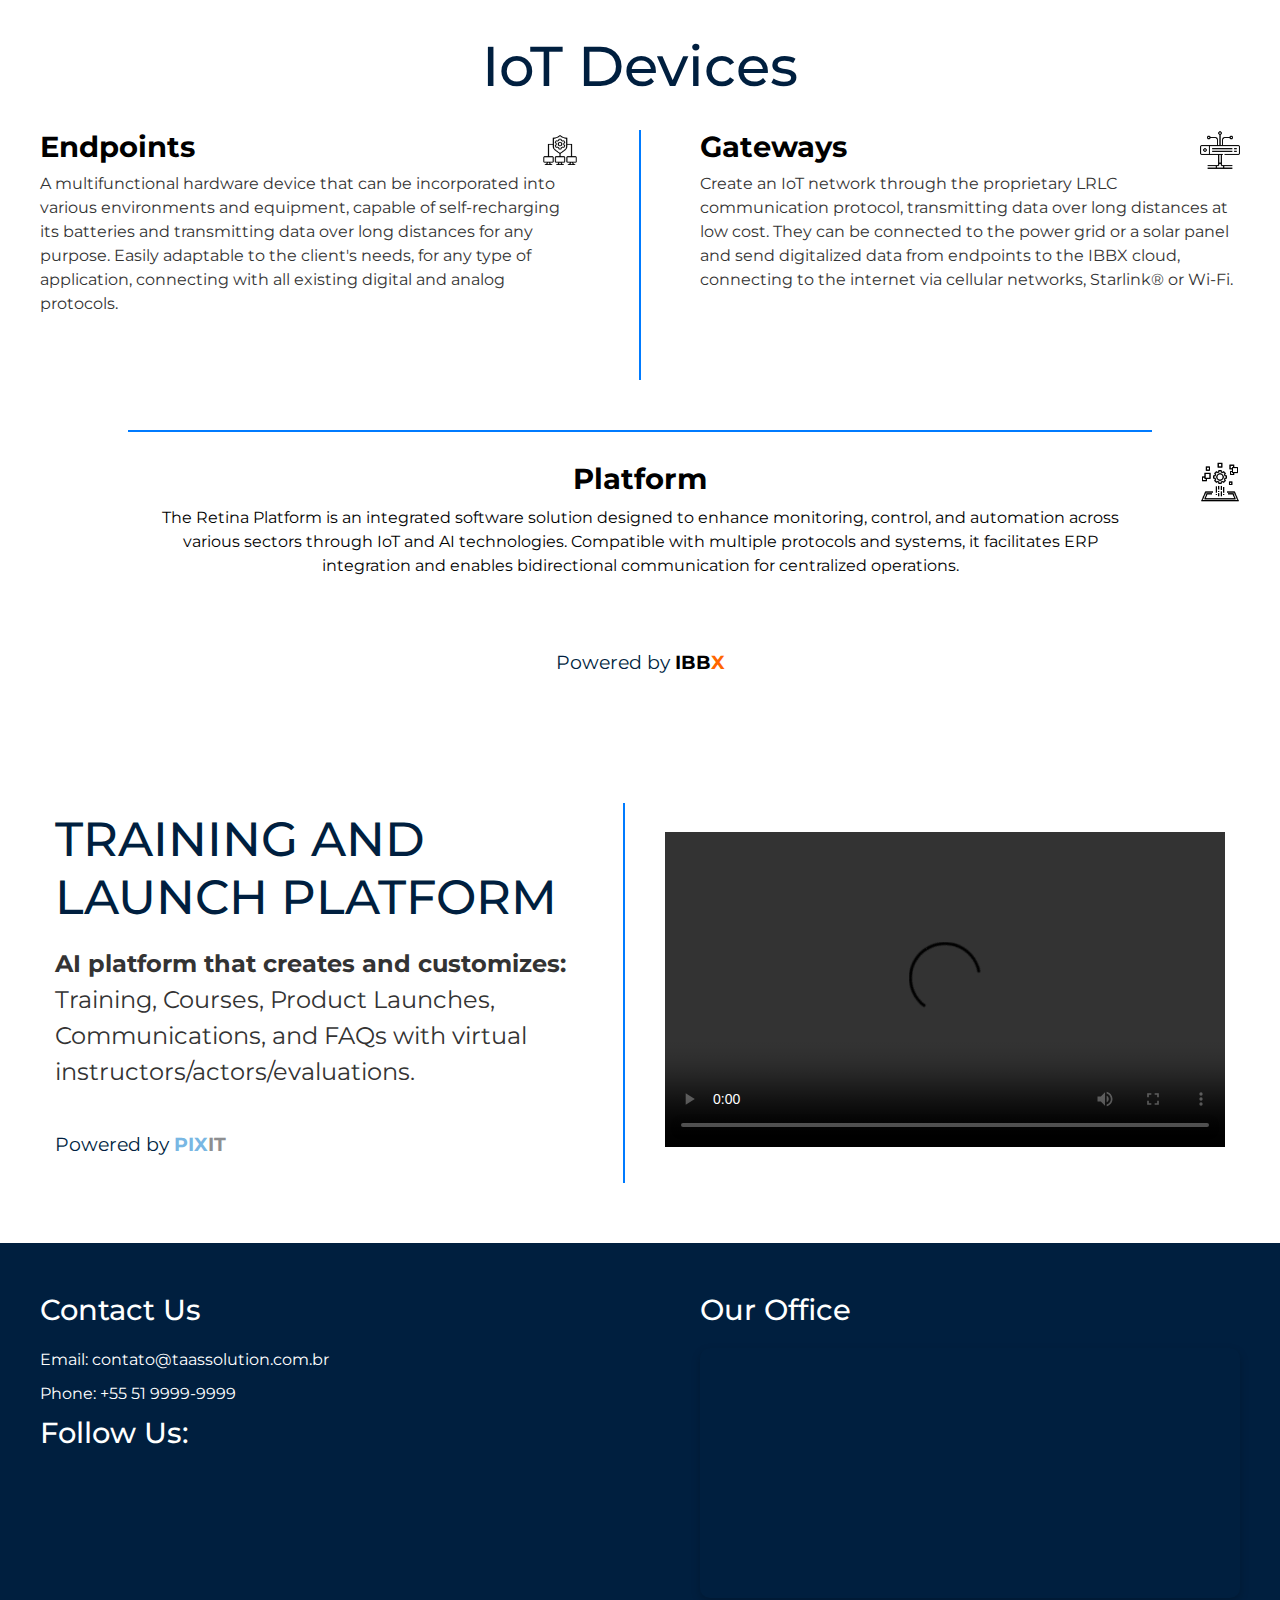
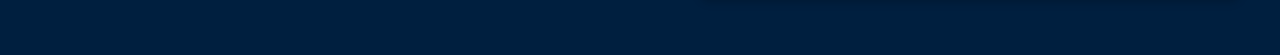
==== commit 3091b093: "commit 5 logo ibbx update" ====
--- a/ingles.html
+++ b/ingles.html
@@ -165,7 +165,7 @@
     <section class="partners-section">
       <h3 class="partners-title" id="parceiros">Strategic Partnerships</h3>
       <div class="partners-logos">
-        <img src="images/ibbx - cópia.png" alt="Company 1" />
+        <img src="images/ibbx.png" alt="Company 1" />
         <img src="images/pixit.png" alt="Company 2" />
       </div>
     </section>
